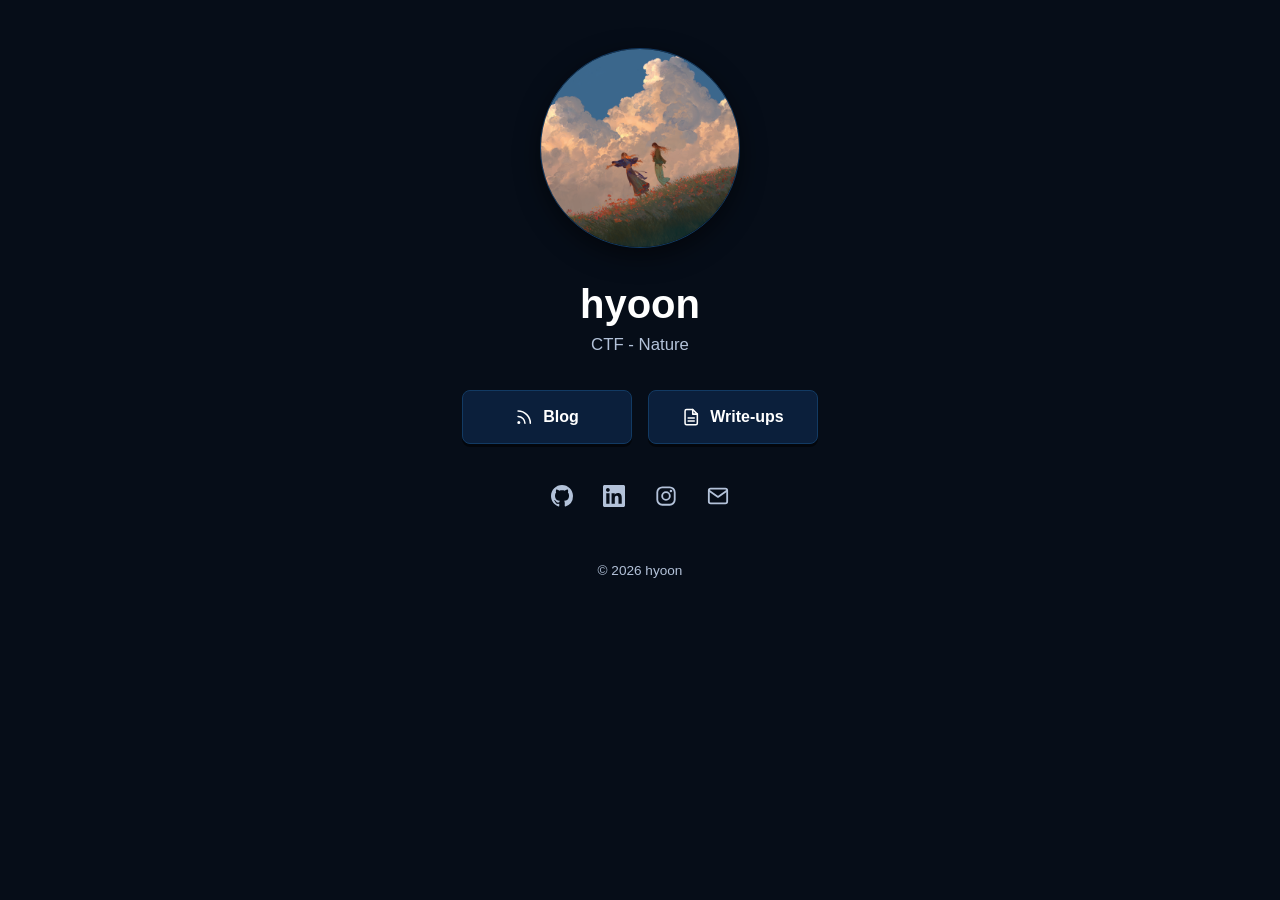
==== index.html @ 39d58ba3 "Initial landing page for hyoonqt.my.id" ====
<!DOCTYPE html>
<html lang="en">
<head>
  <meta charset="utf-8" />
  <meta name="viewport" content="width=device-width, initial-scale=1" />
  <meta name="description" content="Manusia Bingung" />
  <meta name="color-scheme" content="dark" />
  <meta name="theme-color" content="#060d18" />
  <title>Hyoon</title>
  <link rel="stylesheet" href="css/style.css" />
  <link rel="icon" href="assets/avatar.png" type="image/png" />
</head>
<body>
  <a class="skip-link" href="#main">Skip to content</a>
  <main id="main" class="slide">
    <div class="avatar-wrap">
      <!-- TODO: supply the avatar -->
      <img class="avatar" src="assets/avatar.png" alt="Avatar placeholder for hyoon" width="200" height="200" fetchpriority="high" />
    </div>

    <div class="title-wrap">
      <h1>hyoon</h1>
      <p class="tagline">CTF - Nature</p>
    </div>

    <nav class="main-links" aria-label="Primary">
      <a class="button" href="https://blog.hyoonqt.my.id">
        <svg viewBox="0 0 24 24" fill="none" stroke="currentColor" stroke-width="2" stroke-linecap="round" stroke-linejoin="round" aria-hidden="true" focusable="false"><path d="M4 11a9 9 0 0 1 9 9" /><path d="M4 4a16 16 0 0 1 16 16" /><circle cx="5" cy="19" r="1" /></svg>
        <span>Blog</span>
      </a>
      <a class="button" href="https://ctfs.hyoonqt.my.id">
        <svg viewBox="0 0 24 24" fill="none" stroke="currentColor" stroke-width="2" stroke-linecap="round" stroke-linejoin="round" aria-hidden="true" focusable="false"><path d="M14 2H6a2 2 0 0 0-2 2v16a2 2 0 0 0 2 2h12a2 2 0 0 0 2-2V8z" /><polyline points="14 2 14 8 20 8" /><line x1="16" y1="13" x2="8" y2="13" /><line x1="16" y1="17" x2="8" y2="17" /></svg>
        <span>Write-ups</span>
      </a>
    </nav>

    <section aria-label="Social links">
      <!-- Social links are rendered by js/main.js from a single SITE_LINKS object.
           The noscript block below keeps the page usable with JavaScript disabled. -->
      <ul id="social-list" class="social-row"></ul>
      <noscript>
        <ul class="social-row fallback">
          <li><a class="social-text" href="https://github.com/hyoonqt">GitHub</a></li>
          <li><a class="social-text" href="https://www.linkedin.com/in/zaki-h-7b47bb370/">LinkedIn</a></li>
          <li><a class="social-text" href="https://instagram.com/eemanon.__">Instagram</a></li>
          <li><a class="social-text" href="mailto:zakihakim385@gmail.com">Email</a></li>
        </ul>
      </noscript>
    </section>

    <!-- Projects section: omitted. Include only if entries are supplied.
         TODO: add Projects section (name + URL per entry) if supplied.
         Style hook ready: <div class="projects"><hr /><h2>Projects</h2><ul>… -->

    <footer class="footer">
      <!-- TODO: display name -->
      <p>&copy; 2026 hyoon</p>
    </footer>
  </main>
  <script src="js/main.js" defer></script>
</body>
</html>
---- css/style.css ----
/* Landing page. Dark navy + yellow scheme: near-black navy bg #060d18,
   surfaces #0b1f3b, steel-blue #123a63 for borders/rules/hovers, main
   accent yellow #f6c445 (interactive feedback, focus, selection).
   Secondary text is a light steel tint for contrast.
   Layout language inspired by washi.dev, rebuilt dependency-free:
   system font stack, inline SVG, transform-based `backwards`-fill
   entrance plus `prefers-reduced-motion` support. */

:root {
  color-scheme: dark;
  --bg: #060d18;
  --text: #ffffff;
  --muted: #b3c2d9;
  --btn-bg: #0b1f3b;
  --btn-border: #123a63;
  --btn-hover: #123a63;
  --shadow: rgba(0, 0, 0, 0.5);
  --icon: #b3c2d9;
  --icon-hover: #f6c445;
  --pill-bg: #0b1f3b;
  --pill-text: #ffffff;
  --sunken: #040a12;
  --rule: #123a63;
  --focus: #f6c445;
  --radius: 8px;
  --font-sans: -apple-system, BlinkMacSystemFont, "Segoe UI", Roboto, Oxygen,
    Ubuntu, Cantarell, "Open Sans", "Helvetica Neue", sans-serif;
}

* {
  box-sizing: border-box;
}

html {
  -webkit-text-size-adjust: 100%;
}

body {
  margin: 0;
  background: var(--bg);
  color: var(--text);
  font-family: var(--font-sans);
  font-size: 1rem;
  line-height: 1.6;
}

::selection {
  background: var(--focus);
  color: var(--bg);
}

.skip-link {
  position: absolute;
  left: 1rem;
  top: -3rem;
  background: var(--btn-bg);
  color: var(--text);
  border: 1px solid var(--btn-border);
  padding: 0.5rem 1rem;
  border-radius: var(--radius);
  z-index: 100;
}

.skip-link:focus {
  top: 1rem;
}

.slide {
  max-width: 640px;
  margin: 0 auto;
  padding: 3rem 1.5rem 2.5rem;
  text-align: center;
}

/* Avatar */

.avatar {
  width: 200px;
  height: 200px;
  border-radius: 50%;
  object-fit: cover;
  border: 1px solid var(--btn-border);
  background: var(--sunken);
  box-shadow: 0 8px 24px var(--shadow);
}

@media (max-width: 480px) {
  .avatar {
    width: 160px;
    height: 160px;
  }
}

/* Title */

.title-wrap h1 {
  font-size: 2.5rem;
  line-height: 1.2;
  margin: 1.5rem 0 0.25rem;
}

.tagline {
  color: var(--muted);
  font-size: 1.05rem;
  margin: 0 0 2rem;
}

/* Primary buttons */

.main-links {
  display: flex;
  flex-wrap: wrap;
  justify-content: center;
  gap: 1rem;
  margin: 0 0 1.75rem;
}

.button {
  display: inline-flex;
  align-items: center;
  justify-content: center;
  gap: 0.6rem;
  min-width: 170px;
  min-height: 52px;
  padding: 0.8rem 1.4rem;
  font-weight: 700;
  background: var(--btn-bg);
  color: var(--text);
  border: 1px solid var(--btn-border);
  border-radius: var(--radius);
  box-shadow: 0 3px 0 var(--shadow);
  text-decoration: none;
  transition: transform 0.12s linear, background-color 0.12s linear, border-color 0.12s linear;
}

.button svg {
  width: 1.15em;
  height: 1.15em;
  flex: none;
}

.button:hover {
  background: var(--btn-hover);
  border-color: var(--focus);
  transform: scale(1.05);
}

/* Social icon row + tooltips */

.social-row {
  list-style: none;
  display: flex;
  flex-wrap: wrap;
  justify-content: center;
  gap: 0.25rem;
  margin: 0 0 2rem;
  padding: 0;
}

.social-row a.social {
  display: inline-flex;
  align-items: center;
  justify-content: center;
  width: 48px;
  height: 48px;
  border-radius: var(--radius);
  color: var(--icon);
  text-decoration: none;
  transition: transform 0.12s linear, color 0.12s linear;
}

.social-row a.social svg {
  width: 22px;
  height: 22px;
}

.social-row a.social:hover {
  color: var(--icon-hover);
  transform: scale(1.15);
}

.social-row a.social-text {
  display: inline-flex;
  align-items: center;
  min-height: 44px;
  padding: 0.5rem 0.75rem;
  color: var(--icon);
  text-decoration: underline;
  text-underline-offset: 3px;
  border-radius: var(--radius);
}

.social-row a.social-text:hover {
  color: var(--icon-hover);
}

.tooltip {
  position: relative;
  display: inline-block;
}

.tooltiptext {
  position: absolute;
  top: calc(100% + 10px);
  left: 50%;
  transform: translateX(-50%) translateY(-4px);
  min-width: 90px;
  background: var(--pill-bg);
  color: var(--pill-text);
  border: 1px solid var(--btn-border);
  border-radius: 6px;
  box-shadow: 0 3px 0 var(--shadow);
  font-size: 0.8rem;
  text-align: center;
  padding: 0.3rem 0.7rem;
  white-space: nowrap;
  opacity: 0;
  pointer-events: none;
  transition: opacity 0.12s linear, transform 0.12s linear;
  z-index: 10;
}

.tooltiptext::after {
  content: "";
  position: absolute;
  bottom: 100%;
  left: 50%;
  margin-left: -5px;
  border-width: 5px;
  border-style: solid;
  border-color: transparent transparent var(--pill-bg) transparent;
}

.tooltip:hover .tooltiptext,
.tooltip:focus-within .tooltiptext {
  opacity: 1;
  transform: translateX(-50%) translateY(0);
}

/* Projects (used only when entries are supplied) */

.projects hr {
  width: 24px;
  margin: 2rem auto 1.5rem;
  border: 1px solid var(--rule);
}

.projects h2 {
  font-size: 1.1rem;
  margin: 0 0 0.75rem;
}

.projects ul {
  list-style: none;
  margin: 0;
  padding: 0;
}

.projects a {
  display: inline-block;
  padding: 0.3rem 0.5rem;
  font-size: 0.95rem;
  color: var(--muted);
  text-decoration: underline;
  text-underline-offset: 3px;
}

.projects a:hover {
  color: var(--icon-hover);
}

/* Footer */

.footer {
  margin-top: 2.5rem;
  color: var(--muted);
  font-size: 0.85rem;
}

.footer p {
  margin: 0;
}

/* Staggered entrance (fill-backwards: visible when animations are off) */

@keyframes rise {
  from {
    opacity: 0;
    transform: translateY(28px);
  }
  to {
    opacity: 1;
    transform: none;
  }
}

@keyframes drop {
  from {
    opacity: 0;
    transform: translateY(-40px);
  }
  to {
    opacity: 1;
    transform: none;
  }
}

@keyframes fade {
  from {
    opacity: 0;
  }
  to {
    opacity: 1;
  }
}

.avatar-wrap {
  animation: drop 0.8s ease-out 0.05s backwards;
}

.title-wrap {
  animation: rise 0.8s ease-out 0.35s backwards;
}

.main-links a:nth-of-type(1) {
  animation: rise 0.5s ease-out 0.7s backwards;
}

.main-links a:nth-of-type(2) {
  animation: rise 0.5s ease-out 0.8s backwards;
}

.social-row li {
  animation: rise 0.5s ease-out backwards;
}

.social-row li:nth-child(1) {
  animation-delay: 1s;
}

.social-row li:nth-child(2) {
  animation-delay: 1.1s;
}

.social-row li:nth-child(3) {
  animation-delay: 1.2s;
}

.social-row li:nth-child(4) {
  animation-delay: 1.3s;
}

.social-row li:nth-child(5) {
  animation-delay: 1.4s;
}

.footer,
.projects {
  animation: fade 1s ease-out 1.5s backwards;
}

@media (prefers-reduced-motion: reduce) {
  .avatar-wrap,
  .title-wrap,
  .main-links a,
  .social-row li,
  .footer,
  .projects {
    animation: none;
  }

  .button,
  .social-row a.social,
  .tooltiptext {
    transition: none;
  }
}

a:focus-visible,
.button:focus-visible {
  outline: 3px solid var(--focus);
  outline-offset: 2px;
}

.visually-hidden {
  position: absolute;
  width: 1px;
  height: 1px;
  margin: -1px;
  padding: 0;
  overflow: hidden;
  clip: rect(0 0 0 0);
  white-space: nowrap;
  border: 0;
}
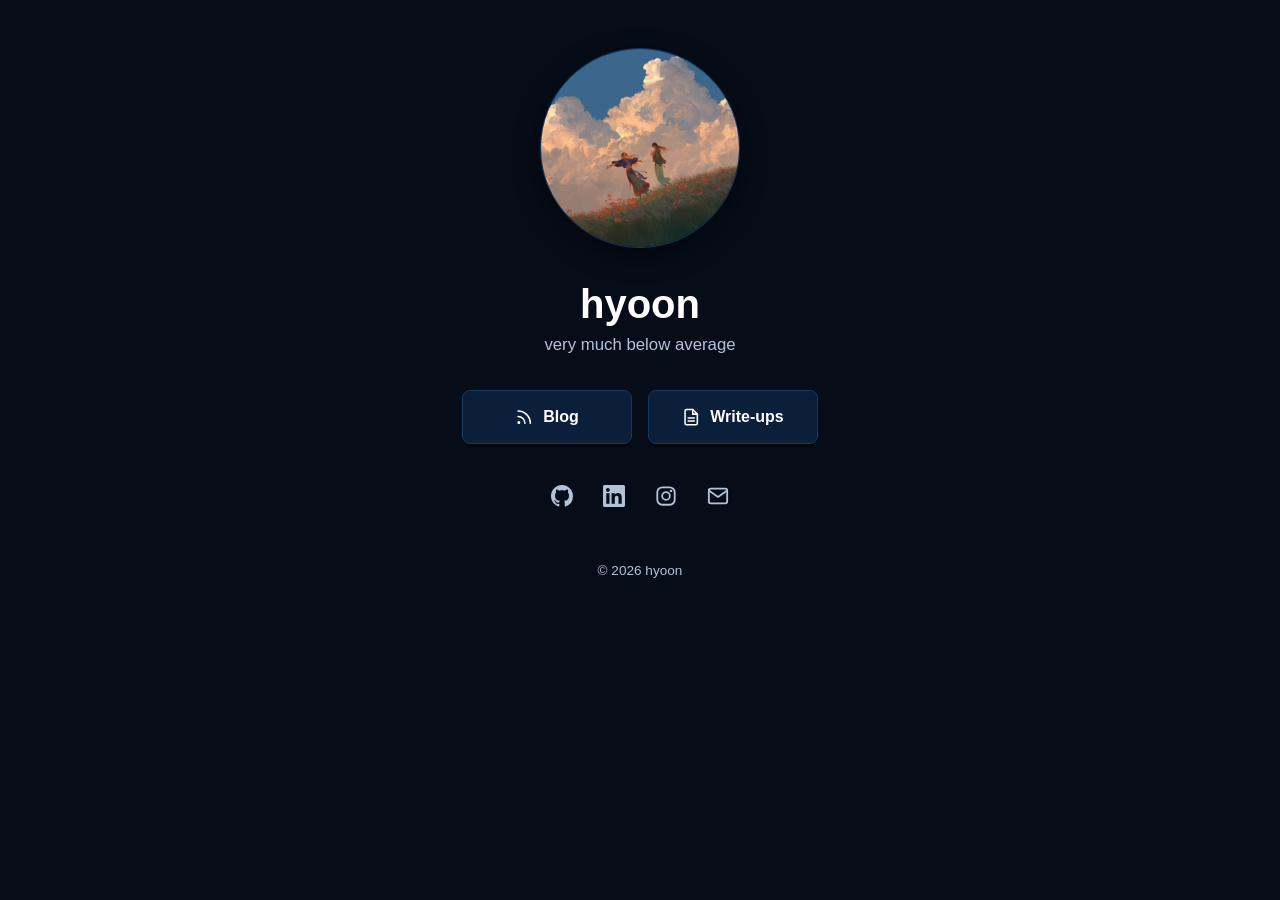
==== commit 5d90fefc: "fix: change tagline" ====
--- a/index.html
+++ b/index.html
@@ -1,5 +1,6 @@
 <!DOCTYPE html>
 <html lang="en">
+
 <head>
   <meta charset="utf-8" />
   <meta name="viewport" content="width=device-width, initial-scale=1" />
@@ -10,26 +11,39 @@
   <link rel="stylesheet" href="css/style.css" />
   <link rel="icon" href="assets/avatar.png" type="image/png" />
 </head>
+
 <body>
   <a class="skip-link" href="#main">Skip to content</a>
   <main id="main" class="slide">
     <div class="avatar-wrap">
       <!-- TODO: supply the avatar -->
-      <img class="avatar" src="assets/avatar.png" alt="Avatar placeholder for hyoon" width="200" height="200" fetchpriority="high" />
+      <img class="avatar" src="assets/avatar.png" alt="Avatar placeholder for hyoon" width="200" height="200"
+        fetchpriority="high" />
     </div>
 
     <div class="title-wrap">
       <h1>hyoon</h1>
-      <p class="tagline">CTF - Nature</p>
+      <p class="tagline">very much below average</p>
     </div>
 
     <nav class="main-links" aria-label="Primary">
       <a class="button" href="https://blog.hyoonqt.my.id">
-        <svg viewBox="0 0 24 24" fill="none" stroke="currentColor" stroke-width="2" stroke-linecap="round" stroke-linejoin="round" aria-hidden="true" focusable="false"><path d="M4 11a9 9 0 0 1 9 9" /><path d="M4 4a16 16 0 0 1 16 16" /><circle cx="5" cy="19" r="1" /></svg>
+        <svg viewBox="0 0 24 24" fill="none" stroke="currentColor" stroke-width="2" stroke-linecap="round"
+          stroke-linejoin="round" aria-hidden="true" focusable="false">
+          <path d="M4 11a9 9 0 0 1 9 9" />
+          <path d="M4 4a16 16 0 0 1 16 16" />
+          <circle cx="5" cy="19" r="1" />
+        </svg>
         <span>Blog</span>
       </a>
       <a class="button" href="https://ctfs.hyoonqt.my.id">
-        <svg viewBox="0 0 24 24" fill="none" stroke="currentColor" stroke-width="2" stroke-linecap="round" stroke-linejoin="round" aria-hidden="true" focusable="false"><path d="M14 2H6a2 2 0 0 0-2 2v16a2 2 0 0 0 2 2h12a2 2 0 0 0 2-2V8z" /><polyline points="14 2 14 8 20 8" /><line x1="16" y1="13" x2="8" y2="13" /><line x1="16" y1="17" x2="8" y2="17" /></svg>
+        <svg viewBox="0 0 24 24" fill="none" stroke="currentColor" stroke-width="2" stroke-linecap="round"
+          stroke-linejoin="round" aria-hidden="true" focusable="false">
+          <path d="M14 2H6a2 2 0 0 0-2 2v16a2 2 0 0 0 2 2h12a2 2 0 0 0 2-2V8z" />
+          <polyline points="14 2 14 8 20 8" />
+          <line x1="16" y1="13" x2="8" y2="13" />
+          <line x1="16" y1="17" x2="8" y2="17" />
+        </svg>
         <span>Write-ups</span>
       </a>
     </nav>
@@ -59,4 +73,5 @@
   </main>
   <script src="js/main.js" defer></script>
 </body>
+
 </html>
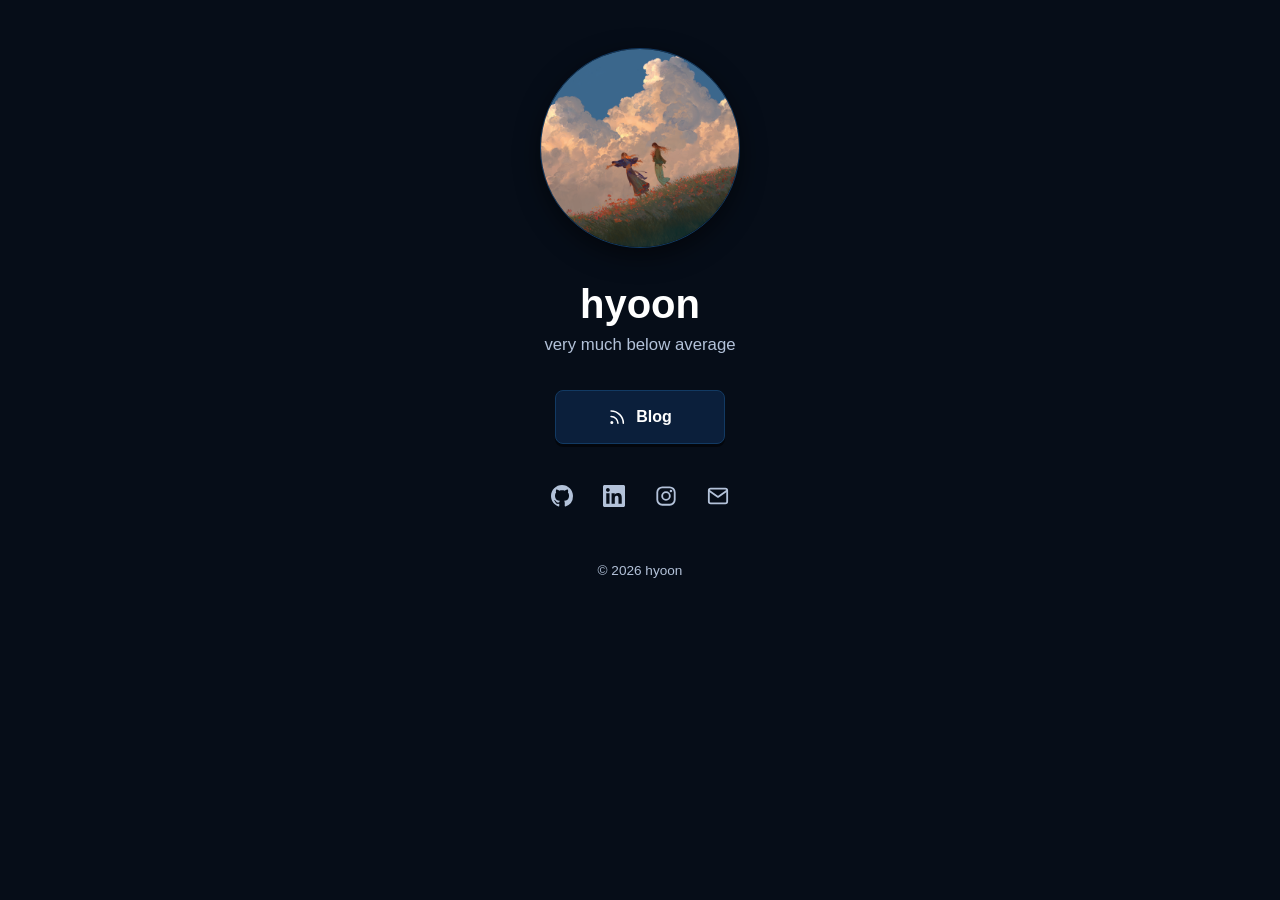
==== commit fa3c88f6: "remove write-ups button while ctfs is private" ====
--- a/index.html
+++ b/index.html
@@ -36,16 +36,6 @@
         </svg>
         <span>Blog</span>
       </a>
-      <a class="button" href="https://ctfs.hyoonqt.my.id">
-        <svg viewBox="0 0 24 24" fill="none" stroke="currentColor" stroke-width="2" stroke-linecap="round"
-          stroke-linejoin="round" aria-hidden="true" focusable="false">
-          <path d="M14 2H6a2 2 0 0 0-2 2v16a2 2 0 0 0 2 2h12a2 2 0 0 0 2-2V8z" />
-          <polyline points="14 2 14 8 20 8" />
-          <line x1="16" y1="13" x2="8" y2="13" />
-          <line x1="16" y1="17" x2="8" y2="17" />
-        </svg>
-        <span>Write-ups</span>
-      </a>
     </nav>
 
     <section aria-label="Social links">
